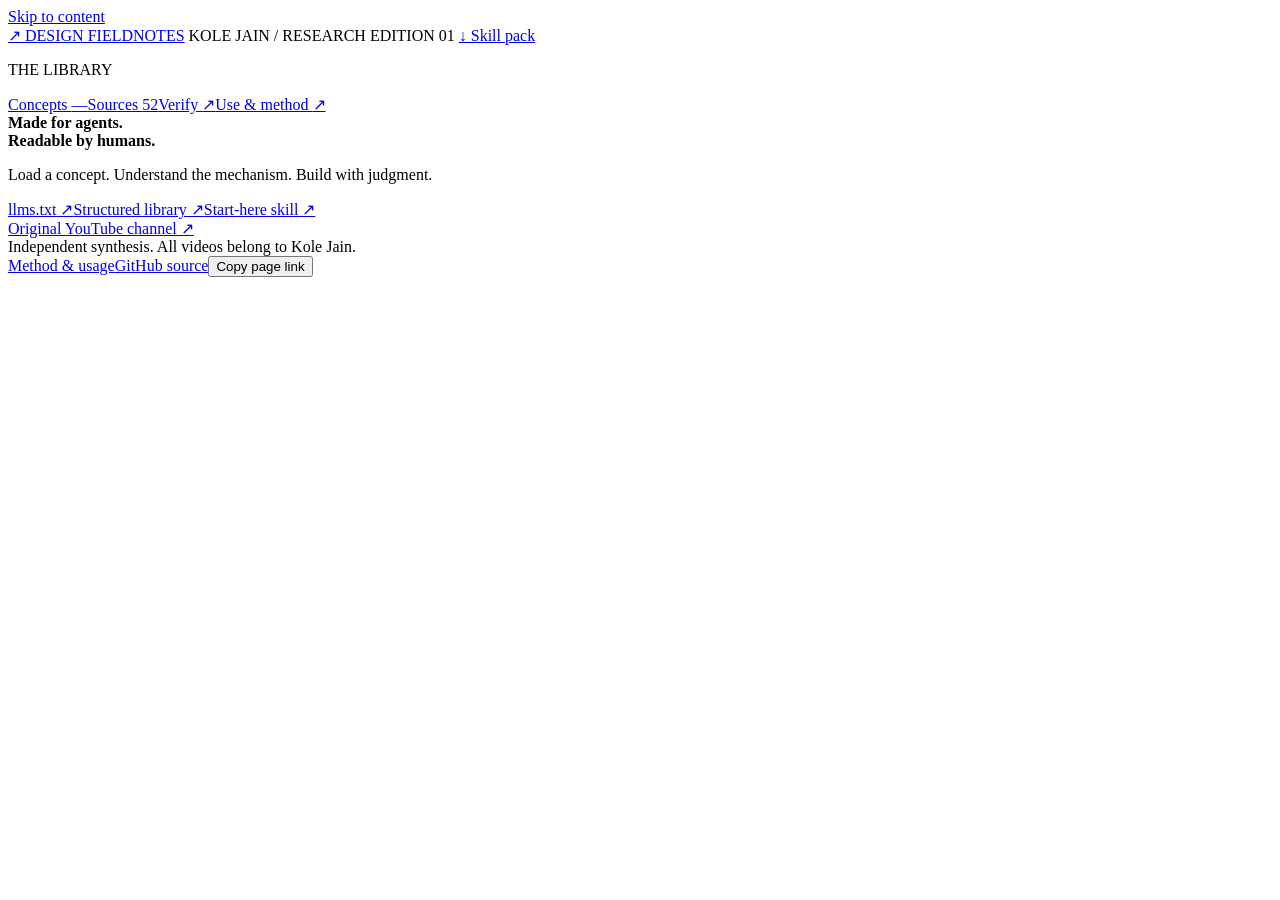
==== templates/index.html @ 0d69a2a6 "Publish independent Design Fieldnotes library and agent skills" ====
<!doctype html>
<html lang="en">
<head>
  <meta charset="utf-8">
  <meta name="viewport" content="width=device-width, initial-scale=1">
  <meta name="description" content="An agent-first design field guide synthesized from Kole Jain’s public YouTube catalog. Concept skills, concrete examples, gotchas, and behavioral verification.">
  <title>Design Fieldnotes — An agent-first UX/UI library</title>
  <link rel="stylesheet" href="styles.css">
  <script defer src="library.js"></script>
  <script defer src="app.js"></script>
</head>
<body>
  <a class="skip" href="#main">Skip to content</a>
  <header class="topbar">
    <a class="brand" href="#skills" aria-label="Design Fieldnotes home"><span class="brand-mark" aria-hidden="true">↗</span> DESIGN FIELDNOTES</a>
    <span class="edition">KOLE JAIN / RESEARCH EDITION 01</span>
    <a class="top-action" href="skills.zip" download>↓ Skill pack</a>
  </header>
  <div class="shell">
    <aside class="sidebar">
      <p class="eyebrow">THE LIBRARY</p>
      <nav aria-label="Library"><a href="#skills" data-page="skills">Concepts <span id="skill-count">—</span></a><a href="#sources" data-page="sources">Sources <span id="video-count">52</span></a><a href="#checks" data-page="checks">Verify <span>↗</span></a><a href="#about" data-page="about">Use & method <span>↗</span></a></nav>
      <div class="side-note"><span class="status-dot" aria-hidden="true"></span><strong>Made for agents.<br>Readable by humans.</strong><p>Load a concept. Understand the mechanism. Build with judgment.</p><a href="llms.txt">llms.txt ↗</a><a href="library.json">Structured library ↗</a><a href="skills/index/SKILL.md">Start-here skill ↗</a></div>
      <a class="channel-link" href="https://www.youtube.com/@KoleJain/videos" target="_blank" rel="noopener">Original YouTube channel ↗</a>
    </aside>
    <main id="main" tabindex="-1">
      <div id="view"></div>
      <footer><span>Independent synthesis. All videos belong to Kole Jain.</span><div class="footer-links"><a href="#about">Method & usage</a><a href="@@REPOSITORY_URL@@" target="_blank" rel="noopener">GitHub source</a><button id="share-page" class="text-button">Copy page link</button></div></footer>
    </main>
  </div>
  <div id="toast" role="status" aria-live="polite"></div>
  <noscript><p>This interactive library needs JavaScript. <a href="skills/index/SKILL.md">Read the Markdown index</a> or <a href="library.json">download the complete structured library</a>.</p></noscript>
</body>
</html>
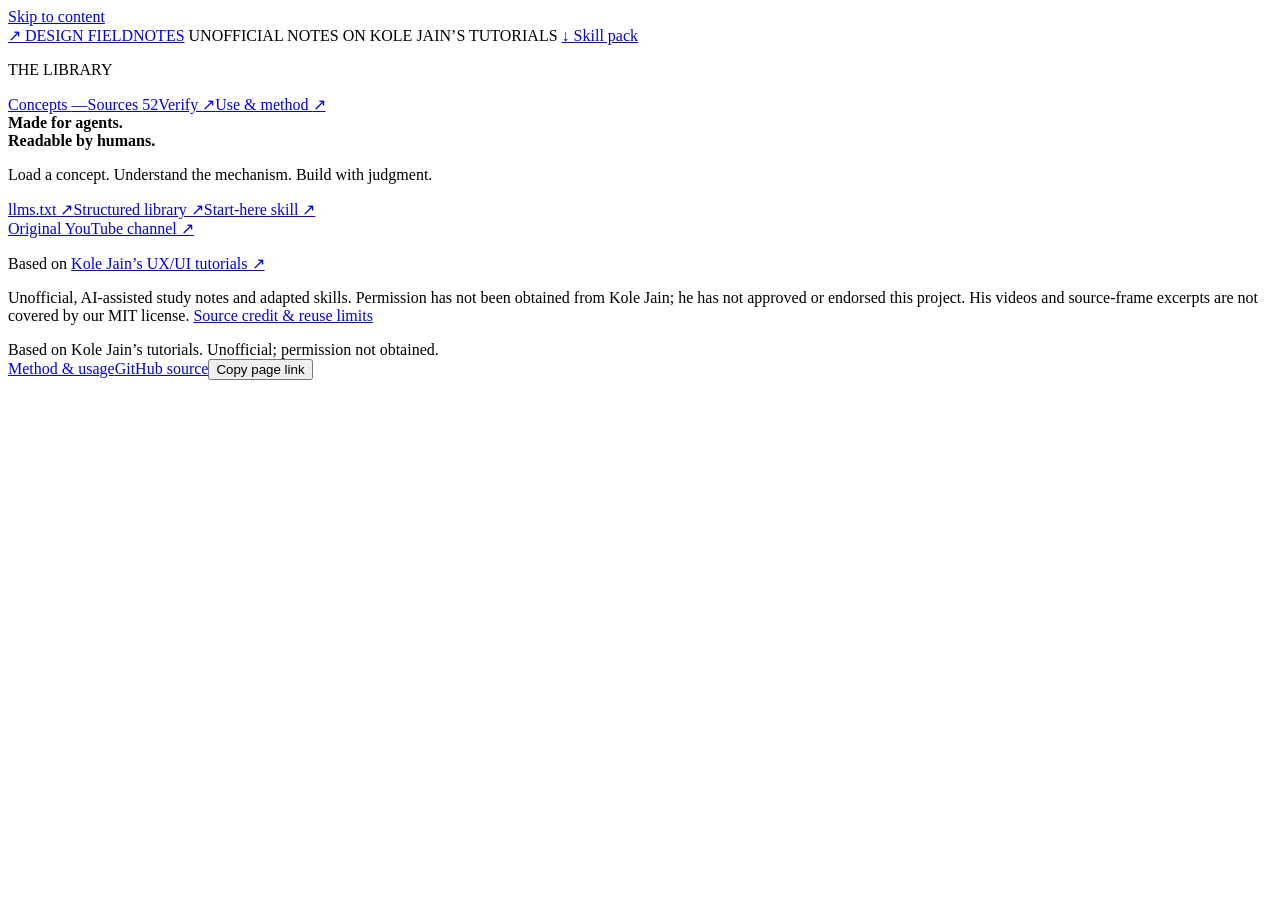
==== commit 3786fb6a: "Make creator credit and unresolved permission explicit across site and skills" ====
--- a/templates/index.html
+++ b/templates/index.html
@@ -13,7 +13,7 @@
   <a class="skip" href="#main">Skip to content</a>
   <header class="topbar">
     <a class="brand" href="#skills" aria-label="Design Fieldnotes home"><span class="brand-mark" aria-hidden="true">↗</span> DESIGN FIELDNOTES</a>
-    <span class="edition">KOLE JAIN / RESEARCH EDITION 01</span>
+    <span class="edition">UNOFFICIAL NOTES ON KOLE JAIN’S TUTORIALS</span>
     <a class="top-action" href="skills.zip" download>↓ Skill pack</a>
   </header>
   <div class="shell">
@@ -24,8 +24,12 @@
       <a class="channel-link" href="https://www.youtube.com/@KoleJain/videos" target="_blank" rel="noopener">Original YouTube channel ↗</a>
     </aside>
     <main id="main" tabindex="-1">
+      <section class="source-credit" aria-label="Source credit and permission status">
+        <p class="credit-lead">Based on <a href="https://www.youtube.com/@KoleJain" target="_blank" rel="noopener">Kole Jain’s UX/UI tutorials ↗</a></p>
+        <p>Unofficial, AI-assisted study notes and adapted skills. Permission has not been obtained from Kole Jain; he has not approved or endorsed this project. His videos and source-frame excerpts are not covered by our MIT license. <a href="SOURCE-MATERIAL.md">Source credit & reuse limits</a></p>
+      </section>
       <div id="view"></div>
-      <footer><span>Independent synthesis. All videos belong to Kole Jain.</span><div class="footer-links"><a href="#about">Method & usage</a><a href="@@REPOSITORY_URL@@" target="_blank" rel="noopener">GitHub source</a><button id="share-page" class="text-button">Copy page link</button></div></footer>
+      <footer><span>Based on Kole Jain’s tutorials. Unofficial; permission not obtained.</span><div class="footer-links"><a href="#about">Method & usage</a><a href="@@REPOSITORY_URL@@" target="_blank" rel="noopener">GitHub source</a><button id="share-page" class="text-button">Copy page link</button></div></footer>
     </main>
   </div>
   <div id="toast" role="status" aria-live="polite"></div>
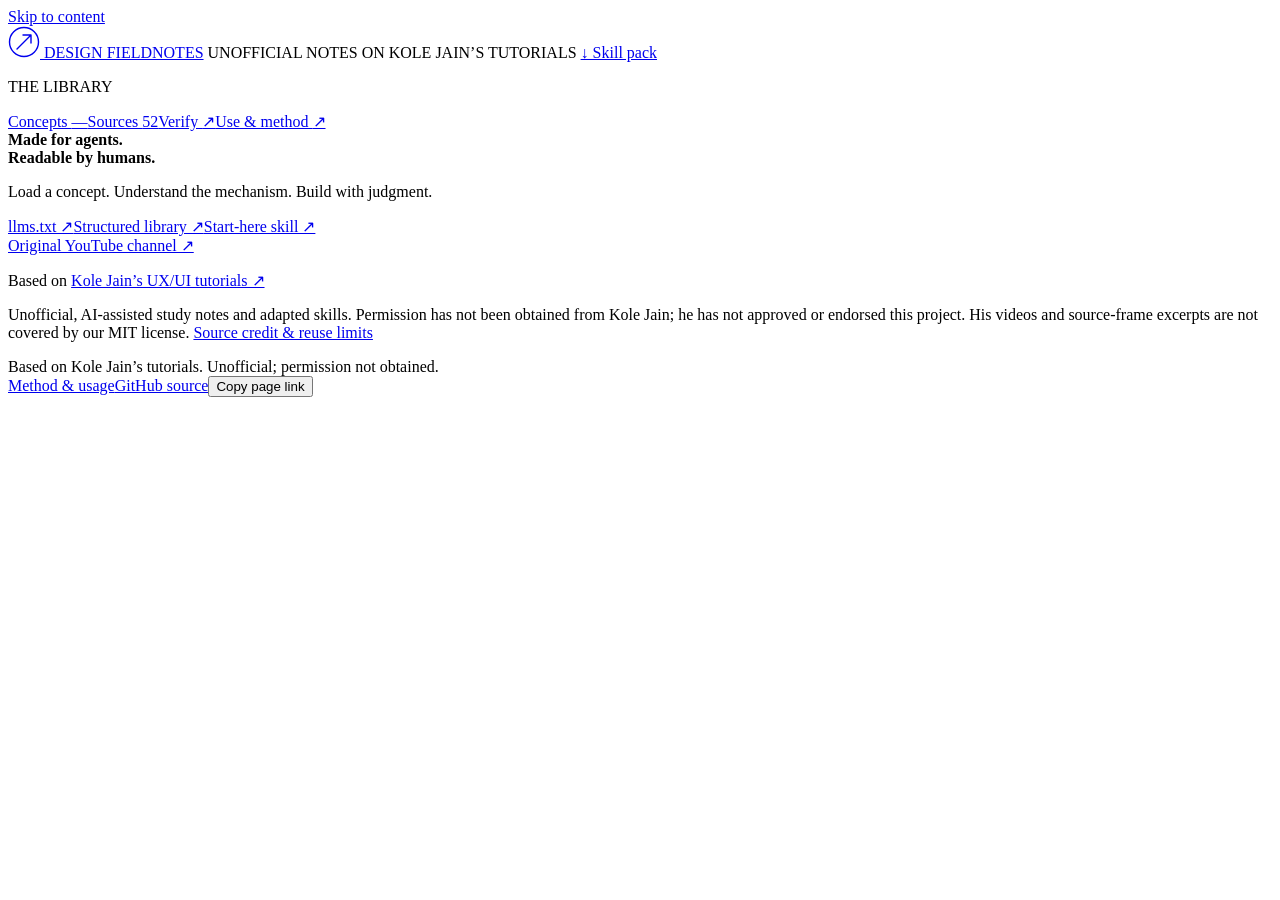
==== commit 034ef790: "Give the brand arrow balanced clearance inside its circle" ====
--- a/templates/index.html
+++ b/templates/index.html
@@ -12,7 +12,7 @@
 <body>
   <a class="skip" href="#main">Skip to content</a>
   <header class="topbar">
-    <a class="brand" href="#skills" aria-label="Design Fieldnotes home"><span class="brand-mark" aria-hidden="true">↗</span> DESIGN FIELDNOTES</a>
+    <a class="brand" href="#skills" aria-label="Design Fieldnotes home"><svg class="brand-mark" viewBox="0 0 32 32" width="32" height="32" aria-hidden="true" focusable="false" fill="none" stroke="currentColor" stroke-width="1.4" stroke-linecap="round" stroke-linejoin="round"><circle cx="16" cy="16" r="14.5"/><path d="M9 23 23 9M15 9h8v8"/></svg> DESIGN FIELDNOTES</a>
     <span class="edition">UNOFFICIAL NOTES ON KOLE JAIN’S TUTORIALS</span>
     <a class="top-action" href="skills.zip" download>↓ Skill pack</a>
   </header>
